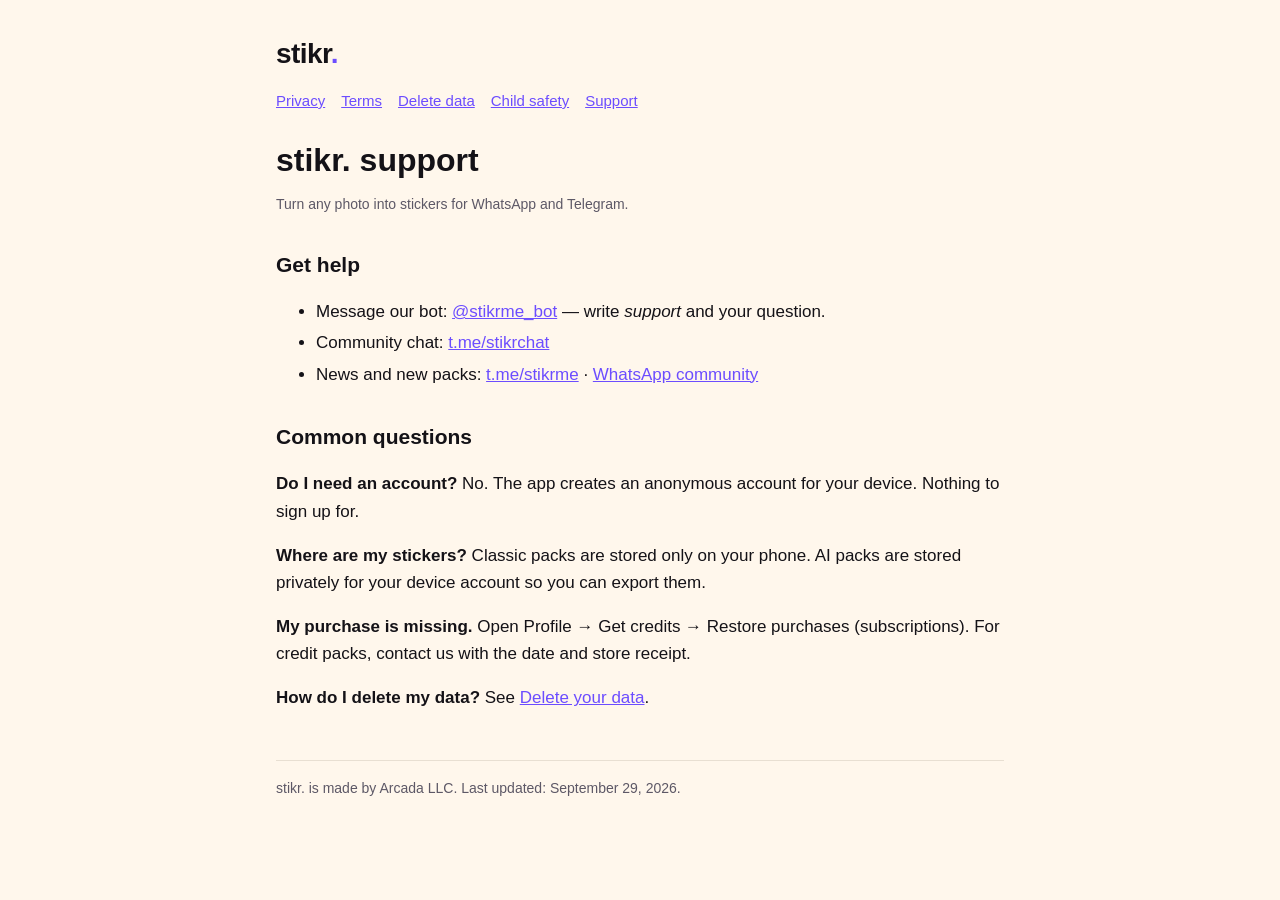
==== index.html @ 503f869b "stikr. legal and support pages" ====
<!doctype html><html lang="en"><head><meta charset="utf-8"><meta name="viewport" content="width=device-width,initial-scale=1"><title>Support — stikr.</title><link rel="stylesheet" href="style.css"></head><body><main><header><a href="./">stikr<span>.</span></a></header><nav><a href="privacy.html">Privacy</a><a href="terms.html">Terms</a><a href="delete-data.html">Delete data</a><a href="child-safety.html">Child safety</a><a href="./">Support</a></nav>
<h1>stikr. support</h1><p class="meta">Turn any photo into stickers for WhatsApp and Telegram.</p>
<h2>Get help</h2><ul><li>Message our bot: <a href="https://t.me/stikrme_bot">@stikrme_bot</a> — write <em>support</em> and your question.</li><li>Community chat: <a href="https://t.me/stikrchat">t.me/stikrchat</a></li><li>News and new packs: <a href="https://t.me/stikrme">t.me/stikrme</a> · <a href="https://chat.whatsapp.com/JNlnSFsBbLzDxJist9N4ZI">WhatsApp community</a></li></ul>
<h2>Common questions</h2><p><strong>Do I need an account?</strong> No. The app creates an anonymous account for your device. Nothing to sign up for.</p><p><strong>Where are my stickers?</strong> Classic packs are stored only on your phone. AI packs are stored privately for your device account so you can export them.</p><p><strong>My purchase is missing.</strong> Open Profile → Get credits → Restore purchases (subscriptions). For credit packs, contact us with the date and store receipt.</p><p><strong>How do I delete my data?</strong> See <a href="delete-data.html">Delete your data</a>.</p>
<footer>stikr. is made by Arcada LLC. Last updated: September 29, 2026.</footer></main></body></html>
---- style.css ----
:root { --bg: #FFF7EC; --text: #141217; --muted: #5d5866; --accent: #6C4DFF; --line: #e8dfd2; }
@media (prefers-color-scheme: dark) { :root { --bg: #0F0E13; --text: #F4F2EE; --muted: #a9a4b2; --accent: #C6FF3D; --line: #2a2733; } }
* { box-sizing: border-box; }
body { margin: 0; background: var(--bg); color: var(--text); font: 17px/1.6 -apple-system, BlinkMacSystemFont, "Segoe UI", Roboto, sans-serif; }
main { max-width: 760px; margin: 0 auto; padding: 32px 16px 64px; }
header a { color: var(--text); text-decoration: none; font-weight: 800; font-size: 28px; letter-spacing: -0.02em; }
header a span { color: var(--accent); }
nav { margin: 12px 0 28px; display: flex; flex-wrap: wrap; gap: 8px 16px; font-size: 15px; }
nav a, a { color: var(--accent); }
h1 { font-size: 32px; line-height: 1.2; margin: 0 0 4px; }
h2 { font-size: 21px; margin: 32px 0 8px; }
.meta { color: var(--muted); font-size: 14px; margin-bottom: 24px; }
li { margin: 4px 0; }
footer { margin-top: 48px; padding-top: 16px; border-top: 1px solid var(--line); color: var(--muted); font-size: 14px; }
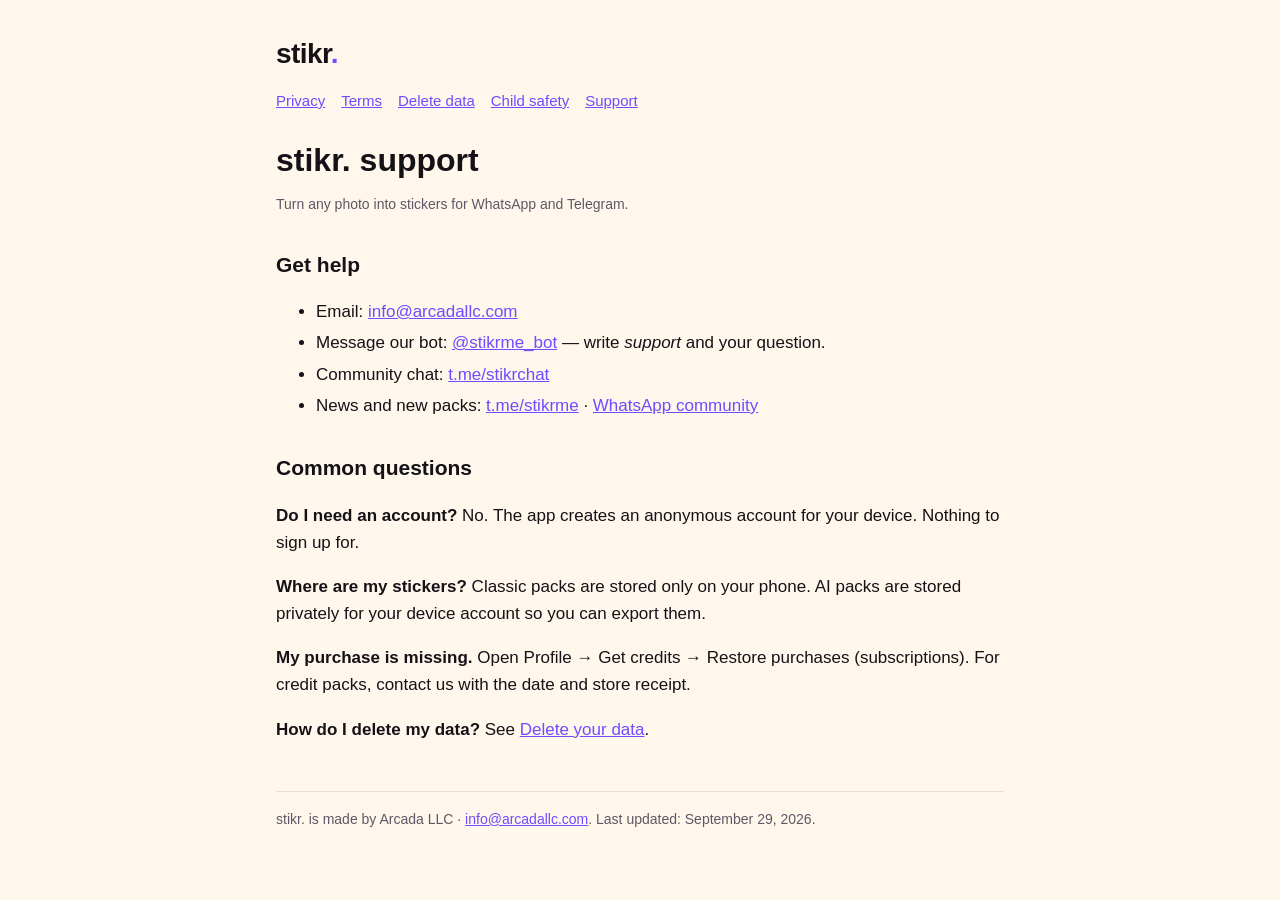
==== commit 048471b2: "Support email info@arcadallc.com" ====
--- a/index.html
+++ b/index.html
@@ -1,5 +1,5 @@
 <!doctype html><html lang="en"><head><meta charset="utf-8"><meta name="viewport" content="width=device-width,initial-scale=1"><title>Support — stikr.</title><link rel="stylesheet" href="style.css"></head><body><main><header><a href="./">stikr<span>.</span></a></header><nav><a href="privacy.html">Privacy</a><a href="terms.html">Terms</a><a href="delete-data.html">Delete data</a><a href="child-safety.html">Child safety</a><a href="./">Support</a></nav>
 <h1>stikr. support</h1><p class="meta">Turn any photo into stickers for WhatsApp and Telegram.</p>
-<h2>Get help</h2><ul><li>Message our bot: <a href="https://t.me/stikrme_bot">@stikrme_bot</a> — write <em>support</em> and your question.</li><li>Community chat: <a href="https://t.me/stikrchat">t.me/stikrchat</a></li><li>News and new packs: <a href="https://t.me/stikrme">t.me/stikrme</a> · <a href="https://chat.whatsapp.com/JNlnSFsBbLzDxJist9N4ZI">WhatsApp community</a></li></ul>
+<h2>Get help</h2><ul><li>Email: <a href="mailto:info@arcadallc.com">info@arcadallc.com</a></li><li>Message our bot: <a href="https://t.me/stikrme_bot">@stikrme_bot</a> — write <em>support</em> and your question.</li><li>Community chat: <a href="https://t.me/stikrchat">t.me/stikrchat</a></li><li>News and new packs: <a href="https://t.me/stikrme">t.me/stikrme</a> · <a href="https://chat.whatsapp.com/JNlnSFsBbLzDxJist9N4ZI">WhatsApp community</a></li></ul>
 <h2>Common questions</h2><p><strong>Do I need an account?</strong> No. The app creates an anonymous account for your device. Nothing to sign up for.</p><p><strong>Where are my stickers?</strong> Classic packs are stored only on your phone. AI packs are stored privately for your device account so you can export them.</p><p><strong>My purchase is missing.</strong> Open Profile → Get credits → Restore purchases (subscriptions). For credit packs, contact us with the date and store receipt.</p><p><strong>How do I delete my data?</strong> See <a href="delete-data.html">Delete your data</a>.</p>
-<footer>stikr. is made by Arcada LLC. Last updated: September 29, 2026.</footer></main></body></html>
+<footer>stikr. is made by Arcada LLC · <a href="mailto:info@arcadallc.com">info@arcadallc.com</a>. Last updated: September 29, 2026.</footer></main></body></html>
